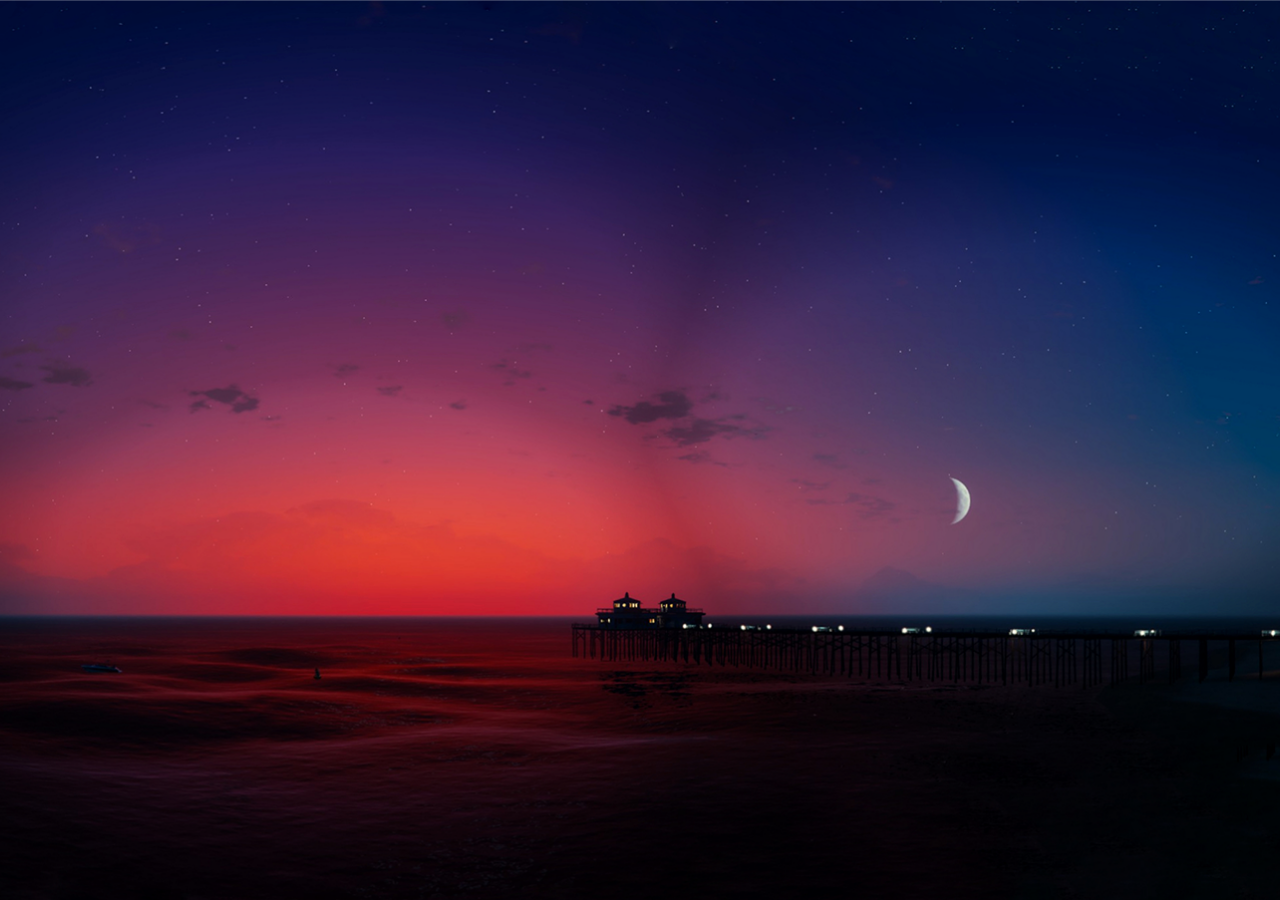
==== donwload.html @ ee5a860e "Commit #01" ====
<!DOCTYPE html>
<html lang="pt-br">
    <head>
        <meta charset="UTF-8">
        <title>Motim - Como Jogar</title>
        <link rel="shortcut icon" href="_image/logomotimshut.png" />
        <link rel="stylesheet" href="_css/bootstrap.min.css" />
        <link rel="stylesheet" href="_css/style.css" />
    </head>
    <body id="downinterface">
        <div class="fixed-bottom">
            <div class="row">
                
            </div>
        </div>
    </body>
</html>
---- _css/style.css ----
@charset "UTF-8";

/* Fontes */
@font-face {
    font-family: montbold;
    src: url("../_font/Montserrat-Bold.ttf");
}
@font-face {
    font-family: montlight;
    src: url("../_font/Montserrat-Light.ttf");
}
@font-face {
    font-family: montmedium;
    src: url("../_font/Montserrat-Medium.ttf");
}
@font-face {
    font-family: montregular;
    src: url("../_font/Montserrat-Regular.ttf");
}

/* Geral */
*{
    margin: 0;
    padding: 0;
}

body{
    height: 100%;
    overflow-x: hidden;
    font-family: montregular, sans-serif;
    color: #ffffff;
}

img.figure{
    width: 70%;
}

h1{
    margin-top: 7%;
    font-family: montbold, sans-serif;
    font-size: 60px;
    text-transform: uppercase;
    letter-spacing: 10px;
    color: #fff;
}

h2{
    font-family: montregular, sans-serif;
    font-size: 35px;
    letter-spacing: 2px;
    color: #DADADA;
}

#homeinterface{
    background-image: url("../_image/background1.png");
    background-attachment: fixed;
    background-position: center;
    background-repeat: no-repeat;
    background-size: cover;
}

#downinterface{
    background-image: url("../_image/background2.png");
    background-attachment: fixed;
    background-position: center;
    background-repeat: no-repeat;
    background-size: cover;
}

#logininterface{
    background-image: url("../_image/background3.png");
    background-attachment: fixed;
    background-position: center;
    background-repeat: no-repeat;
    background-size: cover;
}

.central{
    text-align: center;
}

.button{
    width: 100%;
    height: 50px;
    background-color: #F05941;
    border: none;
    border-radius: 5px;
    margin: 8px 5px;
    color: white;
    font-family: montmedium, sans-serif;
    font-size: 24px;
    text-transform: uppercase;
    font-weight: bolder;
}

.button:hover {
    background-color: #fc5339;
    font-family: montbold, sans-serif;
    color: #2F1B41;
    box-shadow: 0 0 1px 1px #fc5339;
}

.down{
    letter-spacing: 4px;
}
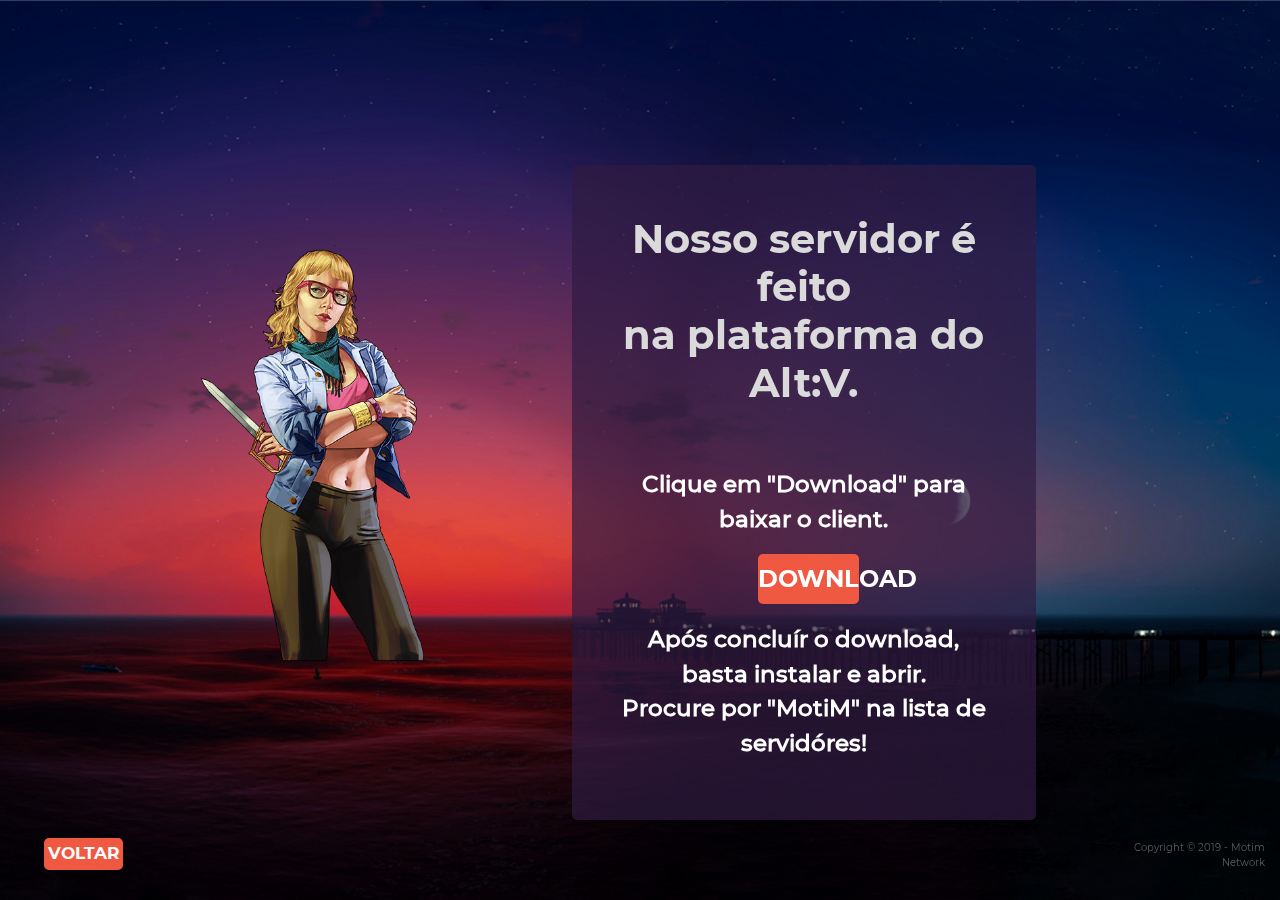
==== commit 5b3866b0: "Commit #02" ====
--- a/donwload.html
+++ b/donwload.html
@@ -10,7 +10,58 @@
     <body id="downinterface">
         <div class="fixed-bottom">
             <div class="row">
-                
+                <div class="col-1">
+                    <div class="row fixed-bottom">
+                        <div class="col-1" style="margin-left: 3%">
+                            <a href="index.html">
+                                <button class="button_voltar">Voltar</button>
+                            </a>
+                        </div>
+                    </div>
+                </div>
+                <div class="col-4">
+                    <div class="central">
+                        <img src="_image/hipster.png" alt="hipster_motim" class="figurehips" />
+                    </div>
+                </div>
+                <div class="col-5">
+                    <div class="row">
+                        <div class="col-12">
+                            <div class="container">
+                                <div class="row">
+                                    <div class="col-12">
+                                        <h2>Nosso servidor é feito<br/>na plataforma do Alt:V.</h2>
+                                    </div>
+                                </div>
+                                <div class="row">
+                                    <div class="col-12">
+                                        <p>Clique em "Download" para baixar o client.</p>
+                                    </div>
+                                </div>
+                                <div class="row">
+                                    <div class="offset-4 col-4">
+                                        <a href="https://altv.mp/" target="_blank" >
+                                            <button class="button">Download</button>
+                                        </a>
+                                    </div>
+                                </div>
+                                <div class="row">
+                                    <div class="col-12">
+                                        <p>Após concluír o download, basta instalar e abrir.<br/>
+                                            Procure por "MotiM" na lista de servidóres!</p>
+                                    </div>
+                                </div>
+                            </div>
+                        </div>
+                    </div>
+                </div>
+                <div class="col-1">
+                    <div class="fixed-bottom">
+                        <div class="offset-10 col-2" style="text-align: right; margin-bottom: 30px">
+                            <p class="copy">Copyright © 2019 - Motim Network</p>
+                        </div>
+                    </div>
+                </div>
             </div>
         </div>
     </body>
--- a/_css/style.css
+++ b/_css/style.css
@@ -31,30 +31,33 @@
     color: #ffffff;
 }
 
-img.figure{
-    width: 70%;
+img.figureold{
+    width: 60%;
+}
+
+img.figurehips{
+    width: 55%;
 }
 
 h1{
-    margin-top: 7%;
+    margin-top: 8%;
     font-family: montbold, sans-serif;
-    font-size: 60px;
+    font-size: 55px;
     text-transform: uppercase;
-    letter-spacing: 10px;
+    letter-spacing: 5px;
     color: #fff;
 }
 
 h2{
     font-family: montregular, sans-serif;
-    font-size: 35px;
-    letter-spacing: 2px;
+    font-size: 30px;
     color: #DADADA;
 }
 
 #homeinterface{
-    background-image: url("../_image/background1.png");
+    background-image: url("../_image/background1.jpg");
     background-attachment: fixed;
-    background-position: center;
+    background-position: bottom;
     background-repeat: no-repeat;
     background-size: cover;
 }
@@ -87,10 +90,9 @@
     border-radius: 5px;
     margin: 8px 5px;
     color: white;
-    font-family: montmedium, sans-serif;
+    font-family: montbold, sans-serif;
     font-size: 24px;
     text-transform: uppercase;
-    font-weight: bolder;
 }
 
 .button:hover {
@@ -103,3 +105,55 @@
 .down{
     letter-spacing: 4px;
 }
+
+.button_voltar{
+    width: 100%;
+    height: 32px;
+    background-color: #F05941;
+    border: none;
+    border-radius: 5px;
+    margin: 5px 5px 30px 5px;
+    color: white;
+    font-family: montbold, sans-serif;
+    font-size: 17px;
+    text-transform: uppercase;
+}
+
+.button_voltar:hover {
+    background-color: #fc5339;
+    font-family: montbold, sans-serif;
+    color: #2F1B41;
+    box-shadow: 0 0 1px 1px #fc5339;
+}
+
+.copy {
+    font-size: 10px;
+    color: #DADADA;
+    opacity: 0.4;
+    margin-left: 15px;
+}
+
+.container{
+    position: relative;
+    background-color: rgba(47, 27, 65, 0.7);
+    width: 90%;
+    text-align: center;
+    z-index: 1;
+    padding: 50px;
+    border: none;
+    border-radius: 5px;
+    top: -80px;
+}
+
+.container h2{
+    font-family: montbold, sans-serif;
+    font-size: 40px;
+    margin-bottom: 50px;
+}
+
+.container p{
+    font-family: montmedium, sans-serif;
+    font-size: 23px;
+    font-weight: bolder;
+    margin: 10px auto;
+}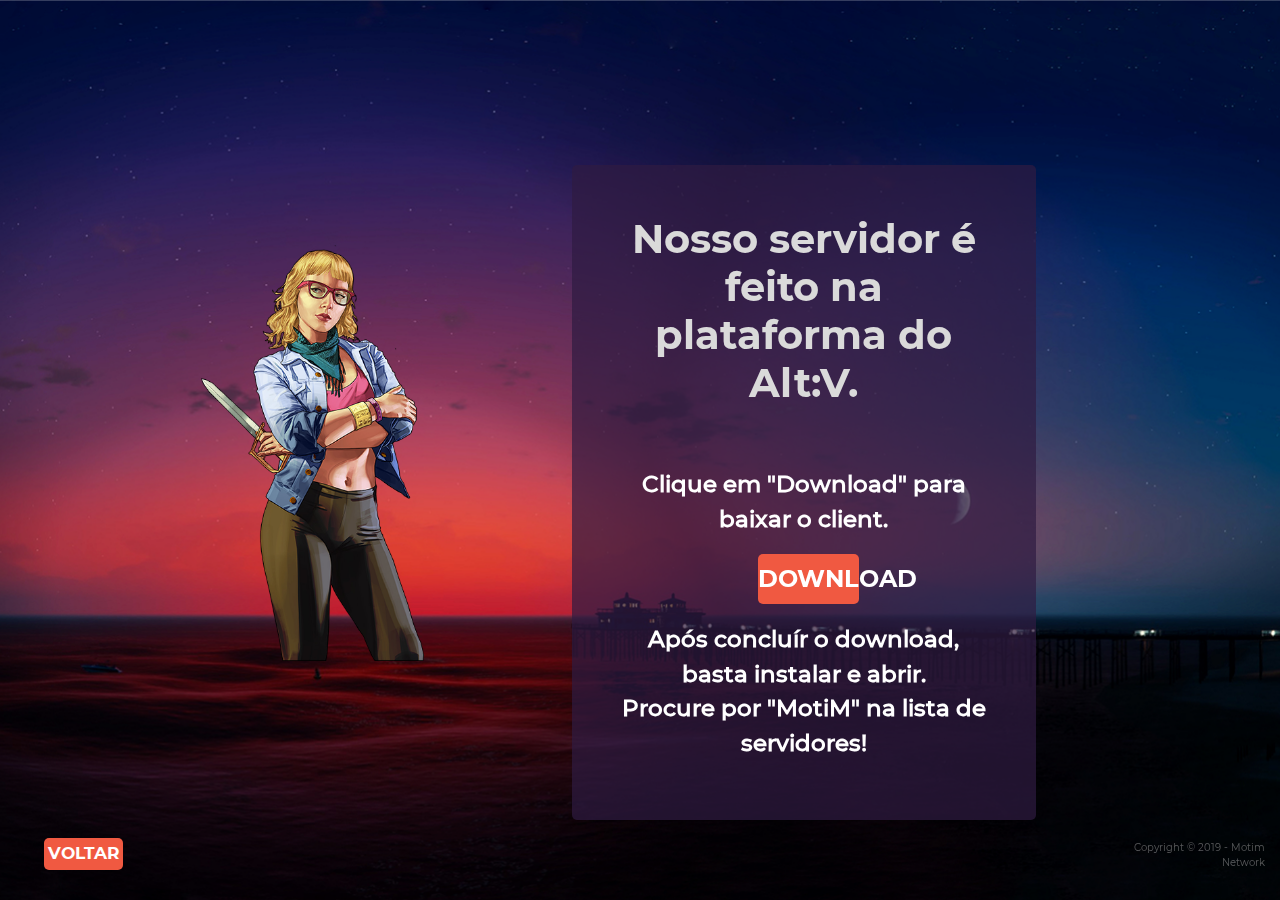
==== commit d78e269e: "Commit #03" ====
--- a/donwload.html
+++ b/donwload.html
@@ -3,6 +3,7 @@
     <head>
         <meta charset="UTF-8">
         <title>Motim - Como Jogar</title>
+        <meta name="viewport" content="width=device-width, initial-scale=1.0">
         <link rel="shortcut icon" href="_image/logomotimshut.png" />
         <link rel="stylesheet" href="_css/bootstrap.min.css" />
         <link rel="stylesheet" href="_css/style.css" />
@@ -30,7 +31,7 @@
                             <div class="container">
                                 <div class="row">
                                     <div class="col-12">
-                                        <h2>Nosso servidor é feito<br/>na plataforma do Alt:V.</h2>
+                                        <h2>Nosso servidor é feito na plataforma do Alt:V.</h2>
                                     </div>
                                 </div>
                                 <div class="row">
@@ -48,7 +49,7 @@
                                 <div class="row">
                                     <div class="col-12">
                                         <p>Após concluír o download, basta instalar e abrir.<br/>
-                                            Procure por "MotiM" na lista de servidóres!</p>
+                                            Procure por "MotiM" na lista de servidores!</p>
                                     </div>
                                 </div>
                             </div>
--- a/_css/style.css
+++ b/_css/style.css
@@ -156,4 +156,108 @@
     font-size: 23px;
     font-weight: bolder;
     margin: 10px auto;
+}
+
+
+/* Responsividade */
+@media (min-width: 1300px) and (max-width: 1899px) {
+    h1{
+        margin-top: 8%;
+        font-family: montbold, sans-serif;
+        font-size: 48px;
+        text-transform: uppercase;
+        letter-spacing: 5px;
+        color: #fff;
+    }
+
+    h2{
+        font-family: montregular, sans-serif;
+        font-size: 27px;
+        color: #DADADA;
+    }
+
+    .col-3{
+        -ms-flex: 0 0 30%;
+        flex: 0 0 30%;
+        max-width: 30%;
+    }
+
+    .col-10 {
+        -ms-flex: 0 0 102.667%;
+        flex: 0 0 102.667%;
+        max-width: 102.667%;
+    }
+
+    .col-9 {
+        -ms-flex: 0 0 90%;
+        flex: 0 0 90%;
+        max-width: 90%;
+    }
+}
+
+@media (min-width: 1200px) and (max-width: 1299px) {
+    .col-1 {
+        -ms-flex: 0 0 8.333333%;
+        flex: 0 0 8.333333%;
+        max-width: 8.333333%;
+    }
+    .col-2 {
+        -ms-flex: 0 0 16.666667%;
+        flex: 0 0 16.666667%;
+        max-width: 16.666667%;
+    }
+    .col-3 {
+        -ms-flex: 0 0 25%;
+        flex: 0 0 25%;
+        max-width: 25%;
+    }
+    .col-4 {
+        -ms-flex: 0 0 33.333333%;
+        flex: 0 0 33.333333%;
+        max-width: 33.333333%;
+    }
+    .col-5 {
+        -ms-flex: 0 0 41.666667%;
+        flex: 0 0 41.666667%;
+        max-width: 41.666667%;
+    }
+    .col-6 {
+        -ms-flex: 0 0 50%;
+        flex: 0 0 50%;
+        max-width: 50%;
+    }
+    .col-7 {
+        -ms-flex: 0 0 58.333333%;
+        flex: 0 0 58.333333%;
+        max-width: 58.333333%;
+    }
+    .col-8 {
+        -ms-flex: 0 0 66.666667%;
+        flex: 0 0 66.666667%;
+        max-width: 66.666667%;
+    }
+    .col-9 {
+        -ms-flex: 0 0 75%;
+        flex: 0 0 75%;
+        max-width: 75%;
+    }
+    .col-10 {
+        -ms-flex: 0 0 83.333333%;
+        flex: 0 0 83.333333%;
+        max-width: 83.333333%;
+    }
+    .col-11 {
+        -ms-flex: 0 0 91.666667%;
+        flex: 0 0 91.666667%;
+        max-width: 91.666667%;
+    }
+    .col-12 {
+        -ms-flex: 0 0 100%;
+        flex: 0 0 100%;
+        max-width: 100%;
+    }
+}
+
+@media (max-width: 1199px) {
+
 }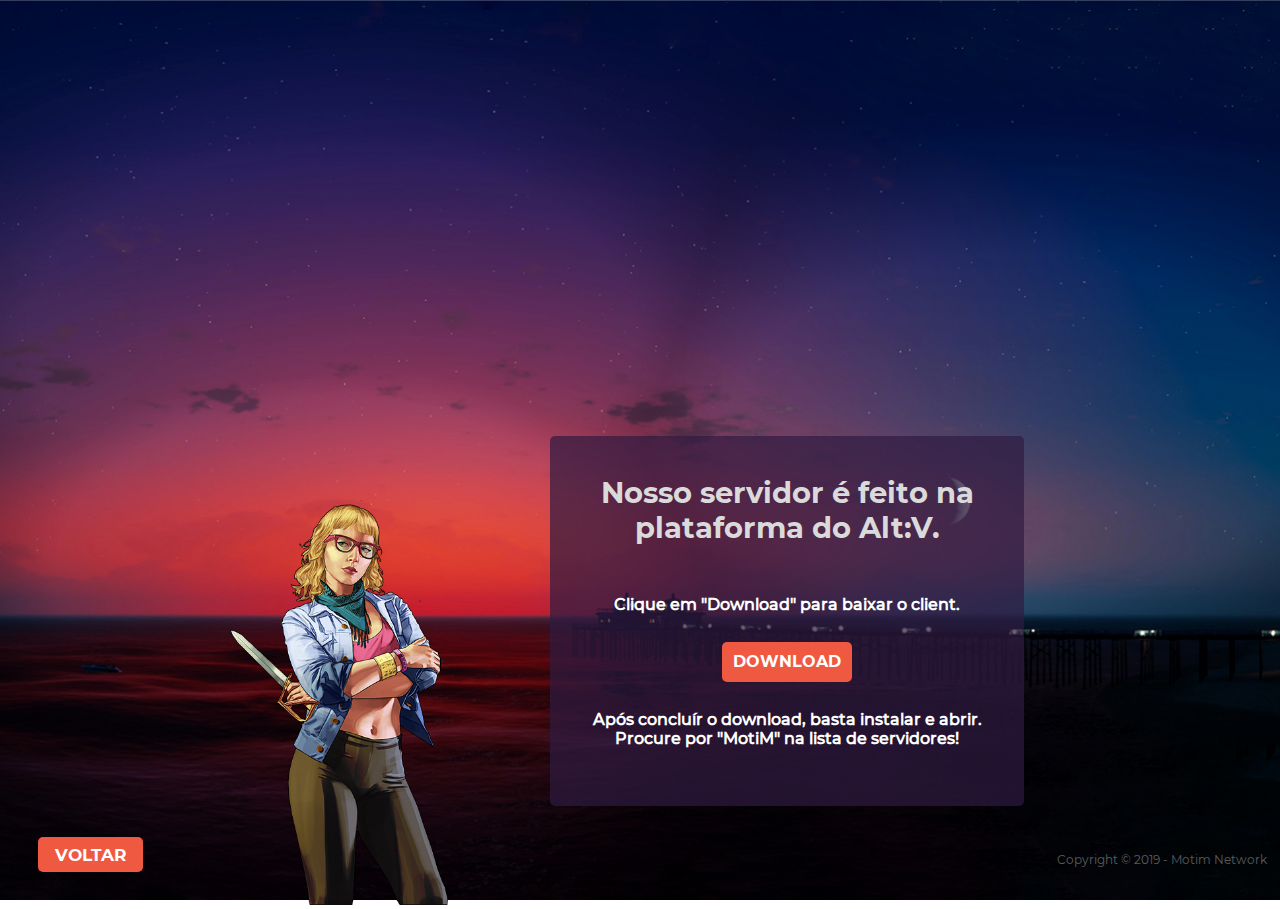
==== commit ceaeaaa0: "Commit #05" ====
--- a/donwload.html
+++ b/donwload.html
@@ -3,67 +3,28 @@
     <head>
         <meta charset="UTF-8">
         <title>Motim - Como Jogar</title>
-        <meta name="viewport" content="width=device-width, initial-scale=1.0">
-        <link rel="shortcut icon" href="_image/logomotimshut.png" />
-        <link rel="stylesheet" href="_css/bootstrap.min.css" />
+        <link rel="shortcut icon" href="_img/logomotimshut.png" />
         <link rel="stylesheet" href="_css/style.css" />
     </head>
     <body id="downinterface">
-        <div class="fixed-bottom">
-            <div class="row">
-                <div class="col-1">
-                    <div class="row fixed-bottom">
-                        <div class="col-1" style="margin-left: 3%">
-                            <a href="index.html">
-                                <button class="button_voltar">Voltar</button>
-                            </a>
-                        </div>
-                    </div>
-                </div>
-                <div class="col-4">
-                    <div class="central">
-                        <img src="_image/hipster.png" alt="hipster_motim" class="figurehips" />
-                    </div>
-                </div>
-                <div class="col-5">
-                    <div class="row">
-                        <div class="col-12">
-                            <div class="container">
-                                <div class="row">
-                                    <div class="col-12">
-                                        <h2>Nosso servidor é feito na plataforma do Alt:V.</h2>
-                                    </div>
-                                </div>
-                                <div class="row">
-                                    <div class="col-12">
-                                        <p>Clique em "Download" para baixar o client.</p>
-                                    </div>
-                                </div>
-                                <div class="row">
-                                    <div class="offset-4 col-4">
-                                        <a href="https://altv.mp/" target="_blank" >
-                                            <button class="button">Download</button>
-                                        </a>
-                                    </div>
-                                </div>
-                                <div class="row">
-                                    <div class="col-12">
-                                        <p>Após concluír o download, basta instalar e abrir.<br/>
-                                            Procure por "MotiM" na lista de servidores!</p>
-                                    </div>
-                                </div>
-                            </div>
-                        </div>
-                    </div>
-                </div>
-                <div class="col-1">
-                    <div class="fixed-bottom">
-                        <div class="offset-10 col-2" style="text-align: right; margin-bottom: 30px">
-                            <p class="copy">Copyright © 2019 - Motim Network</p>
-                        </div>
-                    </div>
-                </div>
+        <section class="conteudo">
+            <img src="_img/hipster.png" alt="hipster_motim" id="hipster" />
+
+            <div id="paineldown">
+                <h2>Nosso servidor é feito na plataforma do Alt:V.</h2>
+                <p>Clique em "Download" para baixar o client.</p>
+                <a href="https://altv.mp/" target="_blank" >
+                    <button class="down_button">Download</button>
+                </a>
+                <p>Após concluír o download, basta instalar e abrir.<br/>
+                    Procure por "MotiM" na lista de servidores!</p>
             </div>
-        </div>
+        </section>
+        <footer class="rodape">
+            <a href="index.html">
+                <button class="button_voltar">Voltar</button>
+            </a>
+            <p id="copy_down">Copyright © 2019 - Motim Network</p>
+        </footer>
     </body>
 </html>--- a/_css/style.css
+++ b/_css/style.css
@@ -18,81 +18,79 @@
     src: url("../_font/Montserrat-Regular.ttf");
 }
 
+
 /* Geral */
-*{
+* {
     margin: 0;
     padding: 0;
 }
 
-body{
+body {
     height: 100%;
     overflow-x: hidden;
+    overflow-y: hidden;
     font-family: montregular, sans-serif;
     color: #ffffff;
 }
 
-img.figureold{
-    width: 60%;
-}
-
-img.figurehips{
-    width: 55%;
-}
-
-h1{
-    margin-top: 8%;
-    font-family: montbold, sans-serif;
-    font-size: 55px;
-    text-transform: uppercase;
-    letter-spacing: 5px;
-    color: #fff;
-}
-
-h2{
-    font-family: montregular, sans-serif;
-    font-size: 30px;
-    color: #DADADA;
-}
-
-#homeinterface{
-    background-image: url("../_image/background1.jpg");
-    background-attachment: fixed;
-    background-position: bottom;
-    background-repeat: no-repeat;
-    background-size: cover;
-}
-
-#downinterface{
-    background-image: url("../_image/background2.png");
+#homeinterface {
+    background-image: url("../_img/background1.jpg");
     background-attachment: fixed;
     background-position: center;
     background-repeat: no-repeat;
     background-size: cover;
 }
 
-#logininterface{
-    background-image: url("../_image/background3.png");
+#downinterface {
+    background-image: url("../_img/background2.png");
     background-attachment: fixed;
     background-position: center;
     background-repeat: no-repeat;
     background-size: cover;
 }
 
-.central{
+#logininterface {
+    background-image: url("../_img/background3.png");
+    background-attachment: fixed;
+    background-position: center;
+    background-repeat: no-repeat;
+    background-size: cover;
+}
+
+
+/* Conteúdo */
+.conteudo {
+    position: absolute;
+    float: left;
+    width: 100%;
+    bottom: -1%;
+}
+
+img#oldman {
+    margin: 12% auto 0 18%;
+    width: 25%;
+}
+img#hipster{
+    margin: 12% auto 0 18%;
+    width: 17%;
+}
+
+#painelhome {
+    position: relative;
+    width: 35%;
+    float: right;
+    margin: 15% 15% auto auto;
+}
+#paineldown {
+    position: relative;
+    float: right;
+    width: 33%;
+    border-radius: 5px;
+    background-color: rgba(47, 27, 65, 0.7);
+    z-index: 1;
     text-align: center;
-}
-
-.button{
-    width: 100%;
-    height: 50px;
-    background-color: #F05941;
-    border: none;
-    border-radius: 5px;
-    margin: 8px 5px;
-    color: white;
-    font-family: montbold, sans-serif;
-    font-size: 24px;
-    text-transform: uppercase;
+    padding: 3% 2%;
+    margin: 7% 20% auto auto;
 }
 
 .button:hover {
@@ -102,17 +100,47 @@
     box-shadow: 0 0 1px 1px #fc5339;
 }
 
-.down{
-    letter-spacing: 4px;
+.button_down:hover {
+    background-color: #fc5339;
+    font-family: montbold, sans-serif;
+    color: #2F1B41;
+    box-shadow: 0 0 1px 1px #fc5339;
+}
+
+
+/* Rodapé */
+.rodape{
+    position: absolute;
+    bottom: 0;
+    width: 100%;
+    padding: 1%;
+}
+
+#copy {
+    font-size: 75%;
+    color: #DADADA;
+    opacity: 0.4;
+    margin-left: 1%;
+}
+
+#copy_down {
+    font-size: 75%;
+    color: #DADADA;
+    opacity: 0.4;
+    text-align: right;
+    margin-right: 2%;
 }
 
 .button_voltar{
-    width: 100%;
-    height: 32px;
+    position: relative;
+    float: left;
+    top: -15px;
+    left: 2%;
+    width: 105px;
+    height: 35px;
     background-color: #F05941;
     border: none;
     border-radius: 5px;
-    margin: 5px 5px 30px 5px;
     color: white;
     font-family: montbold, sans-serif;
     font-size: 17px;
@@ -126,138 +154,429 @@
     box-shadow: 0 0 1px 1px #fc5339;
 }
 
-.copy {
-    font-size: 10px;
-    color: #DADADA;
-    opacity: 0.4;
-    margin-left: 15px;
-}
-
-.container{
-    position: relative;
-    background-color: rgba(47, 27, 65, 0.7);
-    width: 90%;
-    text-align: center;
-    z-index: 1;
-    padding: 50px;
-    border: none;
-    border-radius: 5px;
-    top: -80px;
-}
-
-.container h2{
-    font-family: montbold, sans-serif;
-    font-size: 40px;
-    margin-bottom: 50px;
-}
-
-.container p{
-    font-family: montmedium, sans-serif;
-    font-size: 23px;
-    font-weight: bolder;
-    margin: 10px auto;
-}
-
 
 /* Responsividade */
-@media (min-width: 1300px) and (max-width: 1899px) {
-    h1{
-        margin-top: 8%;
-        font-family: montbold, sans-serif;
-        font-size: 48px;
-        text-transform: uppercase;
-        letter-spacing: 5px;
+@media screen and (min-width: 1870px) {/* (1920x1080) Full HD Display */
+    h1 {
+        position: relative;
+        font-family: montbold, sans-serif;
+        font-size: 60px;
+        text-transform: uppercase;
+        letter-spacing: 4px;
         color: #fff;
     }
 
-    h2{
+    h2 {
+        position: relative;
         font-family: montregular, sans-serif;
-        font-size: 27px;
+        font-size: 200%;
         color: #DADADA;
     }
 
-    .col-3{
-        -ms-flex: 0 0 30%;
-        flex: 0 0 30%;
-        max-width: 30%;
-    }
-
-    .col-10 {
-        -ms-flex: 0 0 102.667%;
-        flex: 0 0 102.667%;
-        max-width: 102.667%;
-    }
-
-    .col-9 {
-        -ms-flex: 0 0 90%;
-        flex: 0 0 90%;
-        max-width: 90%;
-    }
-}
-
-@media (min-width: 1200px) and (max-width: 1299px) {
-    .col-1 {
-        -ms-flex: 0 0 8.333333%;
-        flex: 0 0 8.333333%;
-        max-width: 8.333333%;
-    }
-    .col-2 {
-        -ms-flex: 0 0 16.666667%;
-        flex: 0 0 16.666667%;
-        max-width: 16.666667%;
-    }
-    .col-3 {
-        -ms-flex: 0 0 25%;
-        flex: 0 0 25%;
-        max-width: 25%;
-    }
-    .col-4 {
-        -ms-flex: 0 0 33.333333%;
-        flex: 0 0 33.333333%;
-        max-width: 33.333333%;
-    }
-    .col-5 {
-        -ms-flex: 0 0 41.666667%;
-        flex: 0 0 41.666667%;
-        max-width: 41.666667%;
-    }
-    .col-6 {
-        -ms-flex: 0 0 50%;
-        flex: 0 0 50%;
-        max-width: 50%;
-    }
-    .col-7 {
-        -ms-flex: 0 0 58.333333%;
-        flex: 0 0 58.333333%;
-        max-width: 58.333333%;
-    }
-    .col-8 {
-        -ms-flex: 0 0 66.666667%;
-        flex: 0 0 66.666667%;
-        max-width: 66.666667%;
-    }
-    .col-9 {
-        -ms-flex: 0 0 75%;
-        flex: 0 0 75%;
-        max-width: 75%;
-    }
-    .col-10 {
-        -ms-flex: 0 0 83.333333%;
-        flex: 0 0 83.333333%;
-        max-width: 83.333333%;
-    }
-    .col-11 {
-        -ms-flex: 0 0 91.666667%;
-        flex: 0 0 91.666667%;
-        max-width: 91.666667%;
-    }
-    .col-12 {
-        -ms-flex: 0 0 100%;
-        flex: 0 0 100%;
-        max-width: 100%;
-    }
-}
-
-@media (max-width: 1199px) {
-
-}+    .button {
+        width: 205px;
+        height: 50px;
+        background-color: #F05941;
+        border: none;
+        border-radius: 5px;
+        margin: 8px 5px;
+        color: white;
+        font-family: montbold, sans-serif;
+        font-size: 24px;
+        text-transform: uppercase;
+    }
+
+    .button_down {
+        width: 645px;
+        height: 50px;
+        background-color: #F05941;
+        border: none;
+        border-radius: 5px;
+        margin: 8px 5px;
+        color: white;
+        font-family: montbold, sans-serif;
+        font-size: 24px;
+        text-transform: uppercase;
+        letter-spacing: 4px;
+    }
+
+    #paineldown h2{
+        font-family: montbold, sans-serif;
+        font-size: 40px;
+        margin-bottom: 50px;
+    }
+
+    #paineldown p{
+        font-family: montmedium, sans-serif;
+        font-size: 23px;
+        font-weight: bolder;
+        margin: 20px auto;
+    }
+
+    .down_button {
+        width: 205px;
+        height: 50px;
+        background-color: #F05941;
+        border: none;
+        border-radius: 5px;
+        margin: 8px 5px;
+        color: white;
+        font-family: montbold, sans-serif;
+        font-size: 24px;
+        text-transform: uppercase;
+    }
+}
+
+@media screen and (min-width: 1648px) and (max-width: 1869px) {/* (1680x1050) WSXGA+ Display */
+    h1 {
+        position: relative;
+        font-family: montbold, sans-serif;
+        font-size: 53px;
+        text-transform: uppercase;
+        letter-spacing: 4px;
+        color: #fff;
+    }
+
+    h2 {
+        position: relative;
+        font-family: montregular, sans-serif;
+        font-size: 29px;
+        color: #DADADA;
+    }
+
+    .button {
+        width: 179px;
+        height: 50px;
+        background-color: #F05941;
+        border: none;
+        border-radius: 5px;
+        margin: 8px 5px;
+        color: white;
+        font-family: montbold, sans-serif;
+        font-size: 24px;
+        text-transform: uppercase;
+    }
+
+    .button_down {
+        width: 566px;
+        height: 50px;
+        background-color: #F05941;
+        border: none;
+        border-radius: 5px;
+        margin: 8px 5px;
+        color: white;
+        font-family: montbold, sans-serif;
+        font-size: 24px;
+        text-transform: uppercase;
+        letter-spacing: 4px;
+    }
+
+    #paineldown h2{
+        font-family: montbold, sans-serif;
+        font-size: 38px;
+        margin-bottom: 50px;
+    }
+
+    #paineldown p{
+        font-family: montmedium, sans-serif;
+        font-size: 20px;
+        font-weight: bolder;
+        margin: 20px auto;
+    }
+
+    .down_button {
+        width: 190px;
+        height: 50px;
+        background-color: #F05941;
+        border: none;
+        border-radius: 5px;
+        margin: 8px 5px;
+        color: white;
+        font-family: montbold, sans-serif;
+        font-size: 24px;
+        text-transform: uppercase;
+    }
+}
+
+@media screen and (min-width: 1568px) and (max-width: 1647px) {/* (1600x900) HD+ Display */
+    h1 {
+        position: relative;
+        font-family: montbold, sans-serif;
+        font-size: 50px;
+        text-transform: uppercase;
+        letter-spacing: 4px;
+        color: #fff;
+    }
+
+    h2 {
+        position: relative;
+        font-family: montregular, sans-serif;
+        font-size: 27.4px;
+        color: #DADADA;
+    }
+
+    .button {
+        width: 170px;
+        height: 50px;
+        background-color: #F05941;
+        border: none;
+        border-radius: 5px;
+        margin: 8px 5px;
+        color: white;
+        font-family: montbold, sans-serif;
+        font-size: 24px;
+        text-transform: uppercase;
+    }
+
+    .button_down {
+        width: 538px;
+        height: 50px;
+        background-color: #F05941;
+        border: none;
+        border-radius: 5px;
+        margin: 8px 5px;
+        color: white;
+        font-family: montbold, sans-serif;
+        font-size: 24px;
+        text-transform: uppercase;
+        letter-spacing: 4px;
+    }
+
+    #paineldown h2{
+        font-family: montbold, sans-serif;
+        font-size: 35px;
+        margin-bottom: 50px;
+    }
+
+    #paineldown p{
+        font-family: montmedium, sans-serif;
+        font-size: 20px;
+        font-weight: bolder;
+        margin: 20px auto;
+    }
+
+    .down_button {
+        width: 170px;
+        height: 45px;
+        background-color: #F05941;
+        border: none;
+        border-radius: 5px;
+        margin: 8px 5px;
+        color: white;
+        font-family: montbold, sans-serif;
+        font-size: 20px;
+        text-transform: uppercase;
+    }
+}
+
+@media screen and (min-width: 1398px) and (max-width: 1567px) {/* (1440x900) WXGA+ Display */
+    h1 {
+        position: relative;
+        font-family: montbold, sans-serif;
+        font-size: 44px;
+        text-transform: uppercase;
+        letter-spacing: 4px;
+        color: #fff;
+    }
+
+    h2 {
+        position: relative;
+        font-family: montregular, sans-serif;
+        font-size: 24.5px;
+        color: #DADADA;
+    }
+
+    .button {
+        width: 150px;
+        height: 50px;
+        background-color: #F05941;
+        border: none;
+        border-radius: 5px;
+        margin: 8px 5px;
+        color: white;
+        font-family: montbold, sans-serif;
+        font-size: 24px;
+        text-transform: uppercase;
+    }
+
+    .button_down {
+        width: 478px;
+        height: 50px;
+        background-color: #F05941;
+        border: none;
+        border-radius: 5px;
+        margin: 8px 5px;
+        color: white;
+        font-family: montbold, sans-serif;
+        font-size: 24px;
+        text-transform: uppercase;
+        letter-spacing: 4px;
+    }
+
+    #paineldown h2{
+        font-family: montbold, sans-serif;
+        font-size: 30px;
+        margin-bottom: 50px;
+    }
+
+    #paineldown p{
+        font-family: montmedium, sans-serif;
+        font-size: 17px;
+        font-weight: bolder;
+        margin: 20px auto;
+    }
+
+    .down_button {
+        width: 150px;
+        height: 40px;
+        background-color: #F05941;
+        border: none;
+        border-radius: 5px;
+        margin: 8px 5px;
+        color: white;
+        font-family: montbold, sans-serif;
+        font-size: 17px;
+        text-transform: uppercase;
+    }
+}
+
+@media screen and (min-width: 1320px) and (max-width: 1397px) {/* (1366x768) WXGA Display */
+    h1 {
+        position: relative;
+        font-family: montbold, sans-serif;
+        font-size: 41px;
+        text-transform: uppercase;
+        letter-spacing: 4px;
+        color: #fff;
+    }
+
+    h2 {
+        position: relative;
+        font-family: montregular, sans-serif;
+        font-size: 23px;
+        color: #DADADA;
+    }
+
+    .button {
+        width: 141px;
+        height: 50px;
+        background-color: #F05941;
+        border: none;
+        border-radius: 5px;
+        margin: 8px 5px;
+        color: white;
+        font-family: montbold, sans-serif;
+        font-size: 24px;
+        text-transform: uppercase;
+    }
+
+    .button_down {
+        width: 451px;
+        height: 50px;
+        background-color: #F05941;
+        border: none;
+        border-radius: 5px;
+        margin: 8px 5px;
+        color: white;
+        font-family: montbold, sans-serif;
+        font-size: 24px;
+        text-transform: uppercase;
+        letter-spacing: 2px;
+    }
+
+    #paineldown h2{
+        font-family: montbold, sans-serif;
+        font-size: 30px;
+        margin-bottom: 50px;
+    }
+
+    #paineldown p{
+        font-family: montmedium, sans-serif;
+        font-size: 17px;
+        font-weight: bolder;
+        margin: 20px auto;
+    }
+
+    .down_button {
+        width: 150px;
+        height: 40px;
+        background-color: #F05941;
+        border: none;
+        border-radius: 5px;
+        margin: 8px 5px;
+        color: white;
+        font-family: montbold, sans-serif;
+        font-size: 17px;
+        text-transform: uppercase;
+    }
+}
+
+@media screen and (min-width: 1234px) and (max-width: 1319px) {/* (1280x720) SXGA Display */
+    h1 {
+        position: relative;
+        font-family: montbold, sans-serif;
+        font-size: 38px;
+        text-transform: uppercase;
+        letter-spacing: 4px;
+        color: #fff;
+    }
+
+    h2 {
+        position: relative;
+        font-family: montregular, sans-serif;
+        font-size: 21.4px;
+        color: #DADADA;
+    }
+
+    .button {
+        width: 131px;
+        height: 45px;
+        background-color: #F05941;
+        border: none;
+        border-radius: 5px;
+        margin: 8px 5px;
+        color: white;
+        font-family: montbold, sans-serif;
+        font-size: 20px;
+        text-transform: uppercase;
+    }
+
+    .button_down {
+        width: 421px;
+        height: 50px;
+        background-color: #F05941;
+        border: none;
+        border-radius: 5px;
+        margin: 8px 5px;
+        color: white;
+        font-family: montbold, sans-serif;
+        font-size: 24px;
+        text-transform: uppercase;
+    }
+
+    #paineldown h2{
+        font-family: montbold, sans-serif;
+        font-size: 29px;
+        margin-bottom: 50px;
+    }
+
+    #paineldown p{
+        font-family: montmedium, sans-serif;
+        font-size: 16px;
+        font-weight: bolder;
+        margin: 20px auto;
+    }
+
+    .down_button {
+        width: 130px;
+        height: 40px;
+        background-color: #F05941;
+        border: none;
+        border-radius: 5px;
+        margin: 8px 5px;
+        color: white;
+        font-family: montbold, sans-serif;
+        font-size: 16px;
+        text-transform: uppercase;
+    }
+}
